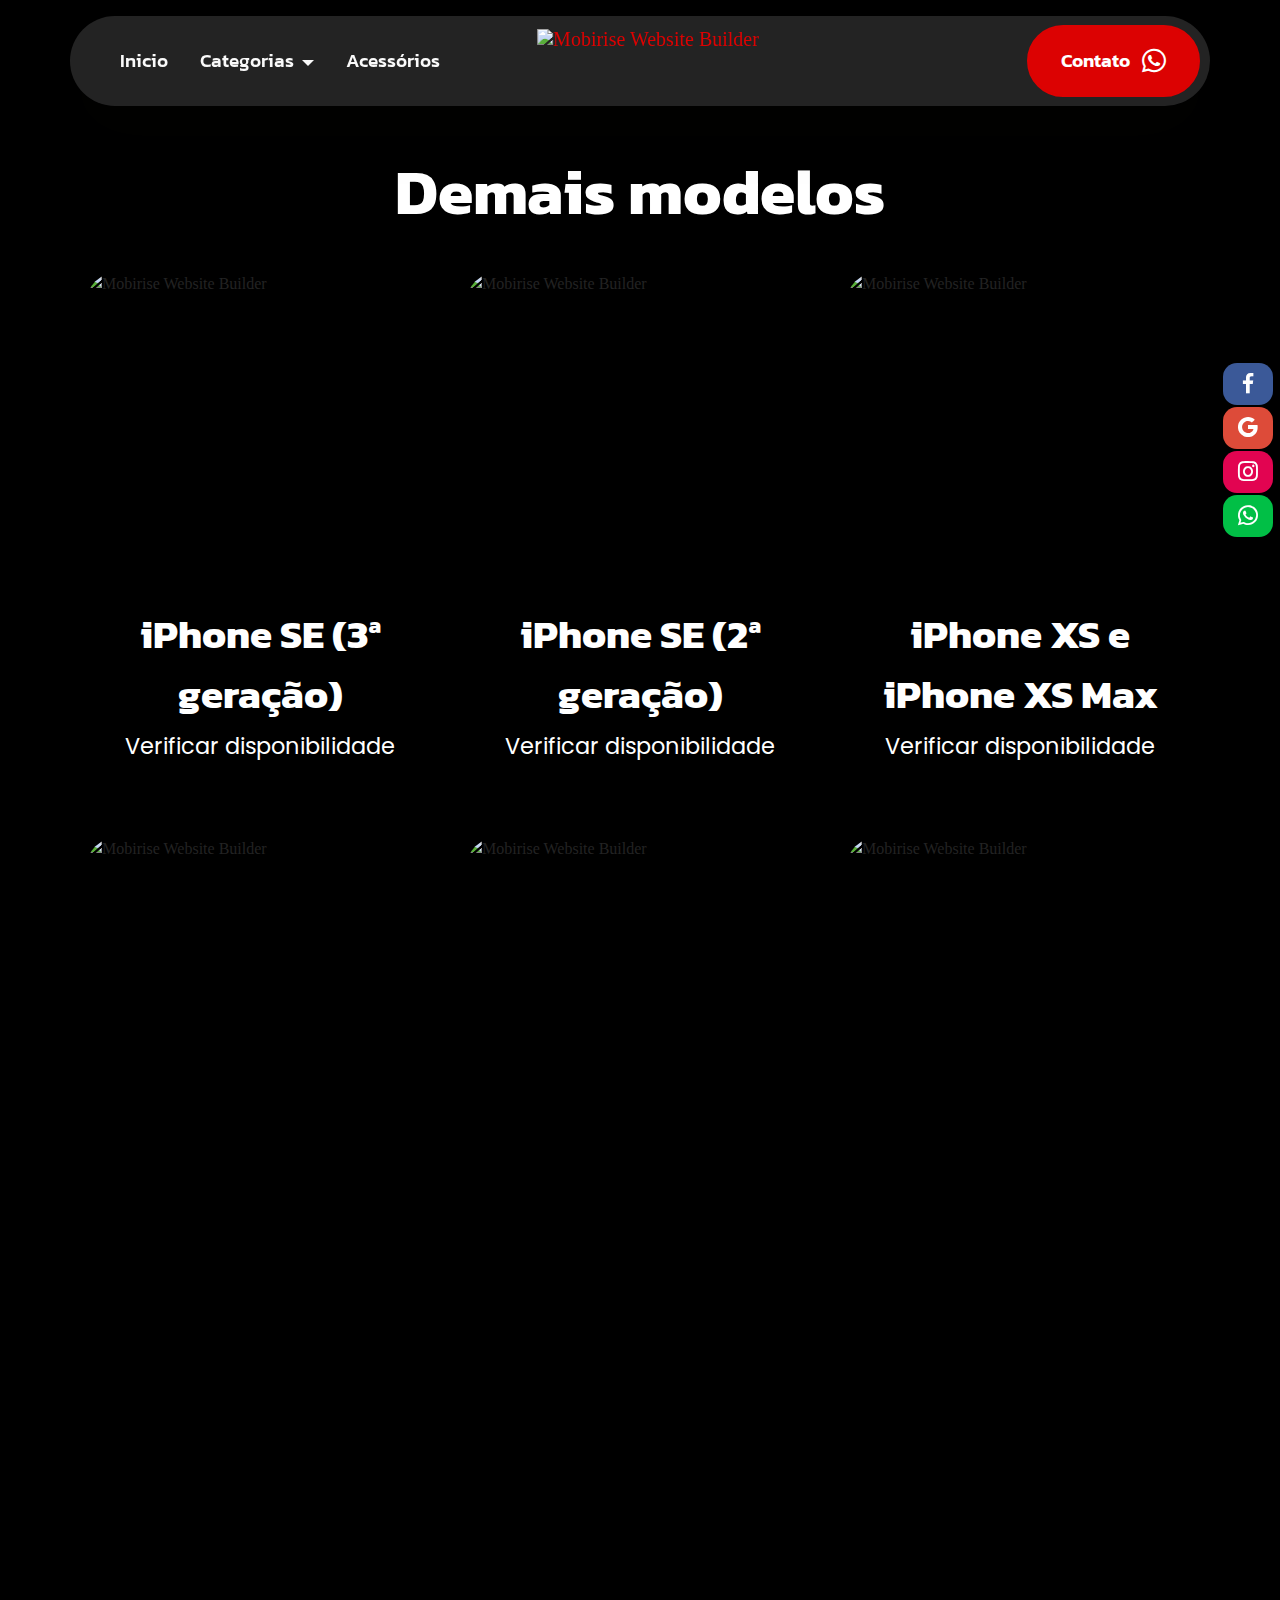
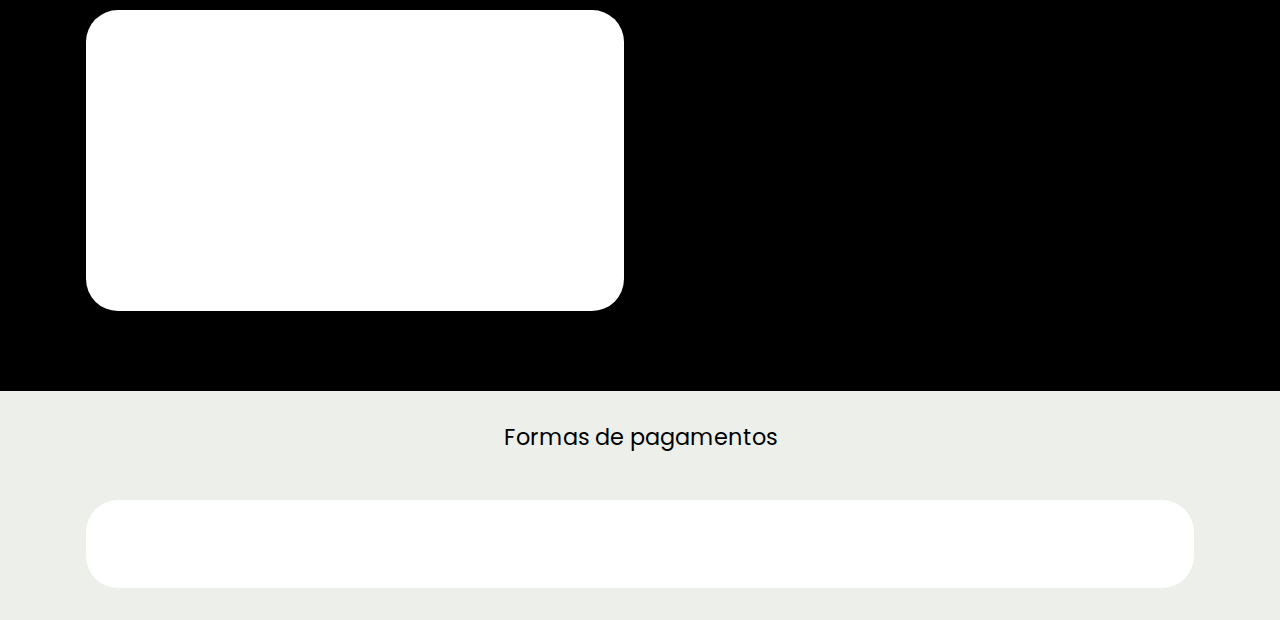
==== demaismodelos.html @ 9e2cee15 "Add files via upload" ====
<!DOCTYPE html>
<html  >
<head>
  
  <meta charset="UTF-8">
  <meta http-equiv="X-UA-Compatible" content="IE=edge">
  
  <meta name="viewport" content="width=device-width, initial-scale=1, minimum-scale=1">
  <link rel="shortcut icon" href="assets/images/logoredapple.pdf-2-128x128.png" type="image/x-icon">
  <meta name="description" content="">
  
  
  <title>Demais modelos</title>
  <link rel="stylesheet" href="assets/web/assets/mobirise-icons2/mobirise2.css">
  <link rel="stylesheet" href="assets/web/assets/mobirise-icons/mobirise-icons.css">
  <link rel="stylesheet" href="assets/bootstrap/css/bootstrap.min.css">
  <link rel="stylesheet" href="assets/bootstrap/css/bootstrap-grid.min.css">
  <link rel="stylesheet" href="assets/bootstrap/css/bootstrap-reboot.min.css">
  <link rel="stylesheet" href="assets/animatecss/animate.css">
  <link rel="stylesheet" href="assets/dropdown/css/style.css">
  <link rel="stylesheet" href="assets/socicon/css/styles.css">
  <link rel="stylesheet" href="assets/theme/css/style.css">
  <link rel="preload" href="https://fonts.googleapis.com/css?family=Kanit:100,100i,200,200i,300,300i,400,400i,500,500i,600,600i,700,700i,800,800i,900,900i&display=swap" as="style" onload="this.onload=null;this.rel='stylesheet'">
  <noscript><link rel="stylesheet" href="https://fonts.googleapis.com/css?family=Kanit:100,100i,200,200i,300,300i,400,400i,500,500i,600,600i,700,700i,800,800i,900,900i&display=swap"></noscript>
  <link rel="preload" href="https://fonts.googleapis.com/css?family=Poppins:100,100i,200,200i,300,300i,400,400i,500,500i,600,600i,700,700i,800,800i,900,900i&display=swap" as="style" onload="this.onload=null;this.rel='stylesheet'">
  <noscript><link rel="stylesheet" href="https://fonts.googleapis.com/css?family=Poppins:100,100i,200,200i,300,300i,400,400i,500,500i,600,600i,700,700i,800,800i,900,900i&display=swap"></noscript>
  <link rel="preload" as="style" href="assets/mobirise/css/mbr-additional.css"><link rel="stylesheet" href="assets/mobirise/css/mbr-additional.css" type="text/css">

  
  
  
</head>
<body>
  
  <section data-bs-version="5.1" class="menu menu4 cid-tSZJA40ygD" once="menu" id="menu04-31">
	

	<nav class="navbar navbar-dropdown navbar-fixed-top navbar-expand-lg">
		<div class="container">
			<div class="navbar-brand">
				<span class="navbar-logo">
					<a href="index.html">
						<img src="assets/images/logoredapple.pdf-2-128x128.png" alt="Mobirise Website Builder" style="height: 4rem;">
					</a>
				</span>
				
			</div>
			<button class="navbar-toggler" type="button" data-toggle="collapse" data-bs-toggle="collapse" data-target="#navbarSupportedContent" data-bs-target="#navbarSupportedContent" aria-controls="navbarNavAltMarkup" aria-expanded="false" aria-label="Toggle navigation">
				<div class="hamburger">
					<span></span>
					<span></span>
					<span></span>
					<span></span>
				</div>
			</button>
			<div class="collapse navbar-collapse" id="navbarSupportedContent">
				<ul class="navbar-nav nav-dropdown" data-app-modern-menu="true"><li class="nav-item">
						<a class="nav-link link text-white display-4" href="index.html">Inicio</a>
					</li>
					<li class="nav-item dropdown">
						<a class="nav-link link dropdown-toggle text-white display-4" href="https://mobiri.se" aria-expanded="false" data-toggle="dropdown-submenu" data-bs-toggle="dropdown" data-bs-auto-close="outside">Categorias</a><div class="dropdown-menu" aria-labelledby="dropdown-712"><a class="show dropdown-item text-white text-primary display-4" href="iPhone15Pro.html">iPhone 15 Pro<br></a><a class="dropdown-item text-white text-primary display-4" href="iPhone15.html">iPhone 15<br></a><a class="text-white dropdown-item text-primary display-4" href="iPhone14Pro.html">iPhone 14 Pro<br></a><a class="show dropdown-item text-white text-primary display-4" href="iPhone14.html">iPhone 14<br></a><a class="text-white show dropdown-item text-primary display-4" href="iPhone13Pro.html">iPhone 13 Pro</a><a class="text-white show dropdown-item text-primary display-4" href="iPhone13.html">iPhone 13&nbsp;</a><a class="text-white dropdown-item text-primary display-4" href="iPhone12Pro.html">iPhone 12 Pro</a><a class="text-white show dropdown-item text-primary display-4" href="iPhone12.html">iPhone 12</a><a class="text-white dropdown-item text-primary display-4" href="iPhone11Pro.html">iPhone 11 Pro</a><a class="text-white show dropdown-item text-primary display-4" href="iPhone11.html">iPhone 11</a><a class="text-white show dropdown-item text-primary display-4" href="demaismodelos.html">Demais modelos</a></div>
					</li>
					<li class="nav-item">
						<a class="nav-link link text-white text-primary display-4" href="index.html#features013-4x">Acessórios</a>
					</li></ul>
				
				<div class="navbar-buttons mbr-section-btn"><a class="btn btn-danger display-4" href="https://wa.me/5583987580473" target="_blank"><span class="socicon socicon-whatsapp mbr-iconfont mbr-iconfont-btn"></span>Contato&nbsp;</a></div>
			</div>
		</div>
	</nav>
</section>

<section data-bs-version="5.1" class="features4 cid-tTmLLl10kF" id="features04-34">
	
	
	<div class="container">
		<div class="row justify-content-center">
			<div class="col-12 content-head">
				<div class="mbr-section-head mb-5">
					<h4 class="mbr-section-title mbr-fonts-style align-center mb-0 display-2">
						<strong>Demais modelos</strong></h4>
					
					
				</div>
			</div>
		</div>
		<div class="row">
			<div class="item features-image col-12 col-md-6 col-lg-4 active">
				<div class="item-wrapper">
					<div class="item-img">
						<img src="assets/images/1-696x391.webp" alt="Mobirise Website Builder" data-slide-to="0" data-bs-slide-to="0">
					</div>
					<div class="item-content">
						<h5 class="item-title mbr-fonts-style display-5"><strong>iPhone SE (3ª geração)</strong></h5>
						<h6 class="item-subtitle mbr-fonts-style display-7">
							<a href="https://wa.me/5583987580473" class="text-success" target="_blank">Verificar disponibilidade</a></h6>
						
						
					</div>

				</div>
			</div><div class="item features-image col-12 col-md-6 col-lg-4">
				<div class="item-wrapper">
					<div class="item-img">
						<img src="assets/images/2-696x391.webp" alt="Mobirise Website Builder" data-slide-to="1" data-bs-slide-to="1">
					</div>
					<div class="item-content">
						<h5 class="item-title mbr-fonts-style display-5"><strong>iPhone SE (2ª geração)</strong></h5>
						<h6 class="item-subtitle mbr-fonts-style display-7"><a href="https://wa.me/5583987580473" class="text-success" target="_blank">Verificar disponibilidade</a></h6>
						
						
					</div>

				</div>
			</div><div class="item features-image col-12 col-md-6 col-lg-4">
				<div class="item-wrapper">
					<div class="item-img">
						<img src="assets/images/3-696x391.webp" alt="Mobirise Website Builder" data-slide-to="2" data-bs-slide-to="2">
					</div>
					<div class="item-content">
						<h5 class="item-title mbr-fonts-style display-5"><strong>iPhone XS e iPhone XS Max</strong></h5>
						<h6 class="item-subtitle mbr-fonts-style display-7"><a href="https://wa.me/5583987580473" class="text-success" target="_blank">Verificar disponibilidade</a></h6>
						
						
					</div>

				</div>
			</div><div class="item features-image col-12 col-md-6 col-lg-4">
				<div class="item-wrapper">
					<div class="item-img">
						<img src="assets/images/4-696x391.webp" alt="Mobirise Website Builder" data-slide-to="3" data-bs-slide-to="3">
					</div>
					<div class="item-content">
						<h5 class="item-title mbr-fonts-style display-5"><strong>iPhone XR</strong></h5>
						<h6 class="item-subtitle mbr-fonts-style display-7"><a href="https://wa.me/5583987580473" class="text-success" target="_blank">Verificar disponibilidade</a></h6>
						
						
					</div>

				</div>
			</div><div class="item features-image col-12 col-md-6 col-lg-4">
				<div class="item-wrapper">
					<div class="item-img">
						<img src="assets/images/5-696x391.webp" alt="Mobirise Website Builder" data-slide-to="4" data-bs-slide-to="4">
					</div>
					<div class="item-content">
						<h5 class="item-title mbr-fonts-style display-5"><strong>iPhone X</strong></h5>
						<h6 class="item-subtitle mbr-fonts-style display-7"><a href="https://wa.me/5583987580473" class="text-success" target="_blank">Verificar disponibilidade</a></h6>
						
						
					</div>

				</div>
			</div><div class="item features-image col-12 col-md-6 col-lg-4">
				<div class="item-wrapper">
					<div class="item-img">
						<img src="assets/images/6-696x391.webp" alt="Mobirise Website Builder" data-slide-to="5" data-bs-slide-to="5">
					</div>
					<div class="item-content">
						<h5 class="item-title mbr-fonts-style display-5"><strong>iPhone 8 e iPhone 8 Plus</strong></h5>
						<h6 class="item-subtitle mbr-fonts-style display-7"><a href="https://wa.me/5583987580473" class="text-success" target="_blank">Verificar disponibilidade</a></h6>
						
						
					</div>

				</div>
			</div>
			
			
		</div>
	</div>
</section>

<section data-bs-version="5.1" class="contacts2 map1 cid-tTtjf20SEj" id="contacts02-4b">

    

    
    <div class="container">
        <div class="row justify-content-center">
            <div class="col-12 content-head">
                
            </div>
        </div>
        <div class="row justify-content-center mt-4">
            <div class="card col-12 col-md-6">
                <div class="card-wrapper">
                    <div class="text-wrapper">
                        
                    <ul class="list mbr-fonts-style display-7">
                        <li class="mbr-text item-wrap">Telefone: +55 83 98758-0473
</li><li class="mbr-text item-wrap">Babilônia Center Shopping - R. Irineu Joffily, n° 183 - Centro
</li><li class="mbr-text item-wrap">Campina Grande - PB, 58400-270
</li><li class="mbr-text item-wrap">Seg a Sex: 9:00 - 18:00
</li><li class="mbr-text item-wrap">Sab: 09:00 a 14:00</li>
                    </ul>
                    </div>
                </div>
            </div>
            <div class="map-wrapper col-12 col-md-6">
                <div class="google-map"><iframe frameborder="0" style="border:0" src="https://www.google.com/maps/embed?pb=!1m18!1m12!1m3!1d3958.169980294806!2d-35.88691272500055!3d-7.221443792784467!2m3!1f0!2f0!3f0!3m2!1i1024!2i768!4f13.1!3m3!1m2!1s0x7ac1e4e4cbcbb31%3A0xd8b912ce734593ac!2sBabil%C3%B4nia%20Center%20Shopping!5e0!3m2!1spt-BR!2sbr!4v1697988739534!5m2!1spt-BR!2sbr" allowfullscreen=""></iframe></div>
            </div>
        </div>
    </div>
</section>

<section data-bs-version="5.1" class="_customHTML cid-tTqQ2IFhf1" id="design-block-3u">
 
  
     
  
  
              
      

<div class="icon-bar">
  <a class="facebook" href="https://www.facebook.com/profile.php?id=100078039738134"><z class="mbr-iconfont socicon-facebook socicon"></z></a> 
   
  <a class="google" href="https://maps.app.goo.gl/2uqTRjvAGmwXmeL28"><z class="mbr-iconfont socicon-google socicon"></z></a> 
  
   
  <a class="instagram" href="https://www.instagram.com/redapple_cg/"><z class="mbr-iconfont socicon-instagram socicon"></z></a> 
  
  <a href="https://wa.me/5583987580473" class="custom2"><z><span class="mbr-iconfont socicon-whatsapp socicon" style="font-size: 20px;"></span></z></a>
 </div>  

  <div style="padding:1rem; background: linear-gradient( #807e7f, #f1f1f1, #807e7f);" class="hidden">
   <div class="align-center">
              <h10> <br><br><br><br><br><br>Floating Social Menu and Ribbons<br>
<br>Version 0.2.3<br>
        Click the "gear" icon to change the layout of the flags bar. This text/logo will be removed on preview/publish.<br><br><br><div class="imgtest"></div><br><br></h10>
    </div></div>
</section>

<section data-bs-version="5.1" class="clients3 cid-tTx8a5m0cH" id="clients03-4v">
  

  
  
  <div class="container">
    <div class="row justify-content-center">
      <div class="col-12 content-head">
        <div class="mb-5">
          
          <div class="col-12">
            <h6 class="mbr-section-subtitle mbr-fonts-style mb-0 mt-4 display-7">Formas de pagamentos</h6>
          </div>
        </div>
      </div>
    </div>
    <div class="row">
      <div class="item features-without-image col-12 col-lg-12">
        <div class="item-wrapper">
          <div class="img-wrapper">
            <img src="assets/images/design-sem-nome-400x57.webp" alt="Mobirise Website Builder">
          </div>
          <div class="card-box align-center">
            
            
            
            
          </div>
        </div>
      </div>
      
      
    </div>
  </div>
</section><section><a href="https://mobiri.se"></a><a href="https://mobiri.se"></a></section><script src="assets/bootstrap/js/bootstrap.bundle.min.js"></script>  <script src="assets/smoothscroll/smooth-scroll.js"></script>  <script src="assets/ytplayer/index.js"></script>  <script src="assets/dropdown/js/navbar-dropdown.js"></script>  <script src="assets/theme/js/script.js"></script>  
  
  
  <input name="animation" type="hidden">
  </body>
</html>
---- assets/web/assets/mobirise-icons2/mobirise2.css ----
@font-face {
  font-family: 'Moririse2';
  font-display: swap;
  src:  url('mobirise2.eot?f2bix4');
  src:  url('mobirise2.eot?f2bix4#iefix') format('embedded-opentype'),
    url('mobirise2.ttf?f2bix4') format('truetype'),
    url('mobirise2.woff?f2bix4') format('woff'),
    url('mobirise2.svg?f2bix4#mobirise2') format('svg');
  font-weight: normal;
  font-style: normal;
}

[class^="mobi-"], [class*=" mobi-"] {
  /* use !important to prevent issues with browser extensions that change fonts */
  font-family: 'Moririse2' !important;
  speak: none;
  font-style: normal;
  font-weight: normal;
  font-variant: normal;
  text-transform: none;
  line-height: 1;

  /* Better Font Rendering =========== */
  -webkit-font-smoothing: antialiased;
  -moz-osx-font-smoothing: grayscale;
}

.mobi-mbri-add-submenu:before {
  content: "\e900";
}
.mobi-mbri-alert:before {
  content: "\e901";
}
.mobi-mbri-align-center:before {
  content: "\e902";
}
.mobi-mbri-align-justify:before {
  content: "\e903";
}
.mobi-mbri-align-left:before {
  content: "\e904";
}
.mobi-mbri-align-right:before {
  content: "\e905";
}
.mobi-mbri-android:before {
  content: "\e906";
}
.mobi-mbri-apple:before {
  content: "\e907";
}
.mobi-mbri-arrow-down:before {
  content: "\e908";
}
.mobi-mbri-arrow-next:before {
  content: "\e909";
}
.mobi-mbri-arrow-prev:before {
  content: "\e90a";
}
.mobi-mbri-arrow-up:before {
  content: "\e90b";
}
.mobi-mbri-bold:before {
  content: "\e90c";
}
.mobi-mbri-bookmark:before {
  content: "\e90d";
}
.mobi-mbri-bootstrap:before {
  content: "\e90e";
}
.mobi-mbri-briefcase:before {
  content: "\e90f";
}
.mobi-mbri-browse:before {
  content: "\e910";
}
.mobi-mbri-bulleted-list:before {
  content: "\e911";
}
.mobi-mbri-calendar:before {
  content: "\e912";
}
.mobi-mbri-camera:before {
  content: "\e913";
}
.mobi-mbri-cart-add:before {
  content: "\e914";
}
.mobi-mbri-cart-full:before {
  content: "\e915";
}
.mobi-mbri-cash:before {
  content: "\e916";
}
.mobi-mbri-change-style:before {
  content: "\e917";
}
.mobi-mbri-chat:before {
  content: "\e918";
}
.mobi-mbri-clock:before {
  content: "\e919";
}
.mobi-mbri-close:before {
  content: "\e91a";
}
.mobi-mbri-cloud:before {
  content: "\e91b";
}
.mobi-mbri-code:before {
  content: "\e91c";
}
.mobi-mbri-contact-form:before {
  content: "\e91d";
}
.mobi-mbri-credit-card:before {
  content: "\e91e";
}
.mobi-mbri-cursor-click:before {
  content: "\e91f";
}
.mobi-mbri-cust-feedback:before {
  content: "\e920";
}
.mobi-mbri-database:before {
  content: "\e921";
}
.mobi-mbri-delivery:before {
  content: "\e922";
}
.mobi-mbri-desktop:before {
  content: "\e923";
}
.mobi-mbri-devices:before {
  content: "\e924";
}
.mobi-mbri-down:before {
  content: "\e925";
}
.mobi-mbri-download-2:before {
  content: "\e926";
}
.mobi-mbri-download:before {
  content: "\e927";
}
.mobi-mbri-drag-n-drop-2:before {
  content: "\e928";
}
.mobi-mbri-drag-n-drop:before {
  content: "\e929";
}
.mobi-mbri-edit-2:before {
  content: "\e92a";
}
.mobi-mbri-edit:before {
  content: "\e92b";
}
.mobi-mbri-error:before {
  content: "\e92c";
}
.mobi-mbri-extension:before {
  content: "\e92d";
}
.mobi-mbri-features:before {
  content: "\e92e";
}
.mobi-mbri-file:before {
  content: "\e92f";
}
.mobi-mbri-flag:before {
  content: "\e930";
}
.mobi-mbri-folder:before {
  content: "\e931";
}
.mobi-mbri-gift:before {
  content: "\e932";
}
.mobi-mbri-github:before {
  content: "\e933";
}
.mobi-mbri-globe-2:before {
  content: "\e934";
}
.mobi-mbri-globe:before {
  content: "\e935";
}
.mobi-mbri-growing-chart:before {
  content: "\e936";
}
.mobi-mbri-hearth:before {
  content: "\e937";
}
.mobi-mbri-help:before {
  content: "\e938";
}
.mobi-mbri-home:before {
  content: "\e939";
}
.mobi-mbri-hot-cup:before {
  content: "\e93a";
}
.mobi-mbri-idea:before {
  content: "\e93b";
}
.mobi-mbri-image-gallery:before {
  content: "\e93c";
}
.mobi-mbri-image-slider:before {
  content: "\e93d";
}
.mobi-mbri-info:before {
  content: "\e93e";
}
.mobi-mbri-italic:before {
  content: "\e93f";
}
.mobi-mbri-key:before {
  content: "\e940";
}
.mobi-mbri-laptop:before {
  content: "\e941";
}
.mobi-mbri-layers:before {
  content: "\e942";
}
.mobi-mbri-left-right:before {
  content: "\e943";
}
.mobi-mbri-left:before {
  content: "\e944";
}
.mobi-mbri-letter:before {
  content: "\e945";
}
.mobi-mbri-like:before {
  content: "\e946";
}
.mobi-mbri-link:before {
  content: "\e947";
}
.mobi-mbri-lock:before {
  content: "\e948";
}
.mobi-mbri-login:before {
  content: "\e949";
}
.mobi-mbri-logout:before {
  content: "\e94a";
}
.mobi-mbri-magic-stick:before {
  content: "\e94b";
}
.mobi-mbri-map-pin:before {
  content: "\e94c";
}
.mobi-mbri-menu:before {
  content: "\e94d";
}
.mobi-mbri-mobile-2:before {
  content: "\e94e";
}
.mobi-mbri-mobile-horizontal:before {
  content: "\e94f";
}
.mobi-mbri-mobile:before {
  content: "\e950";
}
.mobi-mbri-mobirise:before {
  content: "\e951";
}
.mobi-mbri-more-horizontal:before {
  content: "\e952";
}
.mobi-mbri-more-vertical:before {
  content: "\e953";
}
.mobi-mbri-music:before {
  content: "\e954";
}
.mobi-mbri-new-file:before {
  content: "\e955";
}
.mobi-mbri-numbered-list:before {
  content: "\e956";
}
.mobi-mbri-opened-folder:before {
  content: "\e957";
}
.mobi-mbri-pages:before {
  content: "\e958";
}
.mobi-mbri-paper-plane:before {
  content: "\e959";
}
.mobi-mbri-paperclip:before {
  content: "\e95a";
}
.mobi-mbri-phone:before {
  content: "\e95b";
}
.mobi-mbri-photo:before {
  content: "\e95c";
}
.mobi-mbri-photos:before {
  content: "\e95d";
}
.mobi-mbri-pin:before {
  content: "\e95e";
}
.mobi-mbri-play:before {
  content: "\e95f";
}
.mobi-mbri-plus:before {
  content: "\e960";
}
.mobi-mbri-preview:before {
  content: "\e961";
}
.mobi-mbri-print:before {
  content: "\e962";
}
.mobi-mbri-protect:before {
  content: "\e963";
}
.mobi-mbri-question:before {
  content: "\e964";
}
.mobi-mbri-quote-left:before {
  content: "\e965";
}
.mobi-mbri-quote-right:before {
  content: "\e966";
}
.mobi-mbri-redo:before {
  content: "\e967";
}
.mobi-mbri-refresh:before {
  content: "\e968";
}
.mobi-mbri-responsive-2:before {
  content: "\e969";
}
.mobi-mbri-responsive:before {
  content: "\e96a";
}
.mobi-mbri-right:before {
  content: "\e96b";
}
.mobi-mbri-rocket:before {
  content: "\e96c";
}
.mobi-mbri-sad-face:before {
  content: "\e96d";
}
.mobi-mbri-sale:before {
  content: "\e96e";
}
.mobi-mbri-save:before {
  content: "\e96f";
}
.mobi-mbri-search:before {
  content: "\e970";
}
.mobi-mbri-setting-2:before {
  content: "\e971";
}
.mobi-mbri-setting-3:before {
  content: "\e972";
}
.mobi-mbri-setting:before {
  content: "\e973";
}
.mobi-mbri-share:before {
  content: "\e974";
}
.mobi-mbri-shopping-bag:before {
  content: "\e975";
}
.mobi-mbri-shopping-basket:before {
  content: "\e976";
}
.mobi-mbri-shopping-cart:before {
  content: "\e977";
}
.mobi-mbri-sites:before {
  content: "\e978";
}
.mobi-mbri-smile-face:before {
  content: "\e979";
}
.mobi-mbri-speed:before {
  content: "\e97a";
}
.mobi-mbri-star:before {
  content: "\e97b";
}
.mobi-mbri-success:before {
  content: "\e97c";
}
.mobi-mbri-sun:before {
  content: "\e97d";
}
.mobi-mbri-sun2:before {
  content: "\e97e";
}
.mobi-mbri-tablet-vertical:before {
  content: "\e97f";
}
.mobi-mbri-tablet:before {
  content: "\e980";
}
.mobi-mbri-target:before {
  content: "\e981";
}
.mobi-mbri-timer:before {
  content: "\e982";
}
.mobi-mbri-to-ftp:before {
  content: "\e983";
}
.mobi-mbri-to-local-drive:before {
  content: "\e984";
}
.mobi-mbri-touch-swipe:before {
  content: "\e985";
}
.mobi-mbri-touch:before {
  content: "\e986";
}
.mobi-mbri-trash:before {
  content: "\e987";
}
.mobi-mbri-underline:before {
  content: "\e988";
}
.mobi-mbri-undo:before {
  content: "\e989";
}
.mobi-mbri-unlink:before {
  content: "\e98a";
}
.mobi-mbri-unlock:before {
  content: "\e98b";
}
.mobi-mbri-up-down:before {
  content: "\e98c";
}
.mobi-mbri-up:before {
  content: "\e98d";
}
.mobi-mbri-update:before {
  content: "\e98e";
}
.mobi-mbri-upload-2:before {
  content: "\e98f";
}
.mobi-mbri-upload:before {
  content: "\e990";
}
.mobi-mbri-user-2:before {
  content: "\e991";
}
.mobi-mbri-user:before {
  content: "\e992";
}
.mobi-mbri-users:before {
  content: "\e993";
}
.mobi-mbri-video-play:before {
  content: "\e994";
}
.mobi-mbri-video:before {
  content: "\e995";
}
.mobi-mbri-watch:before {
  content: "\e996";
}
.mobi-mbri-website-theme-2:before {
  content: "\e997";
}
.mobi-mbri-website-theme:before {
  content: "\e998";
}
.mobi-mbri-wifi:before {
  content: "\e999";
}
.mobi-mbri-windows:before {
  content: "\e99a";
}
.mobi-mbri-zoom-in:before {
  content: "\e99b";
}
.mobi-mbri-zoom-out:before {
  content: "\e99c";
}
---- assets/web/assets/mobirise-icons/mobirise-icons.css ----
@font-face {
  font-family: 'MobiriseIcons';
  src:  url('mobirise-icons.eot?spat4u');
  src:  url('mobirise-icons.eot?spat4u#iefix') format('embedded-opentype'),
    url('mobirise-icons.ttf?spat4u') format('truetype'),
    url('mobirise-icons.woff?spat4u') format('woff'),
    url('mobirise-icons.svg?spat4u#MobiriseIcons') format('svg');
  font-weight: normal;
  font-style: normal;
  font-display: swap;
}

[class^="mbri-"], [class*=" mbri-"] {
  /* use !important to prevent issues with browser extensions that change fonts */
  font-family: MobiriseIcons !important;
  speak: none;
  font-style: normal;
  font-weight: normal;
  font-variant: normal;
  text-transform: none;
  line-height: 1;

  /* Better Font Rendering =========== */
  -webkit-font-smoothing: antialiased;
  -moz-osx-font-smoothing: grayscale;
}

.mbri-add-submenu:before {
  content: "\e900";
}
.mbri-alert:before {
  content: "\e901";
}
.mbri-align-center:before {
  content: "\e902";
}
.mbri-align-justify:before {
  content: "\e903";
}
.mbri-align-left:before {
  content: "\e904";
}
.mbri-align-right:before {
  content: "\e905";
}
.mbri-android:before {
  content: "\e906";
}
.mbri-apple:before {
  content: "\e907";
}
.mbri-arrow-down:before {
  content: "\e908";
}
.mbri-arrow-next:before {
  content: "\e909";
}
.mbri-arrow-prev:before {
  content: "\e90a";
}
.mbri-arrow-up:before {
  content: "\e90b";
}
.mbri-bold:before {
  content: "\e90c";
}
.mbri-bookmark:before {
  content: "\e90d";
}
.mbri-bootstrap:before {
  content: "\e90e";
}
.mbri-briefcase:before {
  content: "\e90f";
}
.mbri-browse:before {
  content: "\e910";
}
.mbri-bulleted-list:before {
  content: "\e911";
}
.mbri-calendar:before {
  content: "\e912";
}
.mbri-camera:before {
  content: "\e913";
}
.mbri-cart-add:before {
  content: "\e914";
}
.mbri-cart-full:before {
  content: "\e915";
}
.mbri-cash:before {
  content: "\e916";
}
.mbri-change-style:before {
  content: "\e917";
}
.mbri-chat:before {
  content: "\e918";
}
.mbri-clock:before {
  content: "\e919";
}
.mbri-close:before {
  content: "\e91a";
}
.mbri-cloud:before {
  content: "\e91b";
}
.mbri-code:before {
  content: "\e91c";
}
.mbri-contact-form:before {
  content: "\e91d";
}
.mbri-credit-card:before {
  content: "\e91e";
}
.mbri-cursor-click:before {
  content: "\e91f";
}
.mbri-cust-feedback:before {
  content: "\e920";
}
.mbri-database:before {
  content: "\e921";
}
.mbri-delivery:before {
  content: "\e922";
}
.mbri-desktop:before {
  content: "\e923";
}
.mbri-devices:before {
  content: "\e924";
}
.mbri-down:before {
  content: "\e925";
}
.mbri-download:before {
  content: "\e989";
}
.mbri-drag-n-drop:before {
  content: "\e927";
}
.mbri-drag-n-drop2:before {
  content: "\e928";
}
.mbri-edit:before {
  content: "\e929";
}
.mbri-edit2:before {
  content: "\e92a";
}
.mbri-error:before {
  content: "\e92b";
}
.mbri-extension:before {
  content: "\e92c";
}
.mbri-features:before {
  content: "\e92d";
}
.mbri-file:before {
  content: "\e92e";
}
.mbri-flag:before {
  content: "\e92f";
}
.mbri-folder:before {
  content: "\e930";
}
.mbri-gift:before {
  content: "\e931";
}
.mbri-github:before {
  content: "\e932";
}
.mbri-globe:before {
  content: "\e933";
}
.mbri-globe-2:before {
  content: "\e934";
}
.mbri-growing-chart:before {
  content: "\e935";
}
.mbri-hearth:before {
  content: "\e936";
}
.mbri-help:before {
  content: "\e937";
}
.mbri-home:before {
  content: "\e938";
}
.mbri-hot-cup:before {
  content: "\e939";
}
.mbri-idea:before {
  content: "\e93a";
}
.mbri-image-gallery:before {
  content: "\e93b";
}
.mbri-image-slider:before {
  content: "\e93c";
}
.mbri-info:before {
  content: "\e93d";
}
.mbri-italic:before {
  content: "\e93e";
}
.mbri-key:before {
  content: "\e93f";
}
.mbri-laptop:before {
  content: "\e940";
}
.mbri-layers:before {
  content: "\e941";
}
.mbri-left-right:before {
  content: "\e942";
}
.mbri-left:before {
  content: "\e943";
}
.mbri-letter:before {
  content: "\e944";
}
.mbri-like:before {
  content: "\e945";
}
.mbri-link:before {
  content: "\e946";
}
.mbri-lock:before {
  content: "\e947";
}
.mbri-login:before {
  content: "\e948";
}
.mbri-logout:before {
  content: "\e949";
}
.mbri-magic-stick:before {
  content: "\e94a";
}
.mbri-map-pin:before {
  content: "\e94b";
}
.mbri-menu:before {
  content: "\e94c";
}
.mbri-mobile:before {
  content: "\e94d";
}
.mbri-mobile2:before {
  content: "\e94e";
}
.mbri-mobirise:before {
  content: "\e94f";
}
.mbri-more-horizontal:before {
  content: "\e950";
}
.mbri-more-vertical:before {
  content: "\e951";
}
.mbri-music:before {
  content: "\e952";
}
.mbri-new-file:before {
  content: "\e953";
}
.mbri-numbered-list:before {
  content: "\e954";
}
.mbri-opened-folder:before {
  content: "\e955";
}
.mbri-pages:before {
  content: "\e956";
}
.mbri-paper-plane:before {
  content: "\e957";
}
.mbri-paperclip:before {
  content: "\e958";
}
.mbri-photo:before {
  content: "\e959";
}
.mbri-photos:before {
  content: "\e95a";
}
.mbri-pin:before {
  content: "\e95b";
}
.mbri-play:before {
  content: "\e95c";
}
.mbri-plus:before {
  content: "\e95d";
}
.mbri-preview:before {
  content: "\e95e";
}
.mbri-print:before {
  content: "\e95f";
}
.mbri-protect:before {
  content: "\e960";
}
.mbri-question:before {
  content: "\e961";
}
.mbri-quote-left:before {
  content: "\e962";
}
.mbri-quote-right:before {
  content: "\e963";
}
.mbri-refresh:before {
  content: "\e964";
}
.mbri-responsive:before {
  content: "\e965";
}
.mbri-right:before {
  content: "\e966";
}
.mbri-rocket:before {
  content: "\e967";
}
.mbri-sad-face:before {
  content: "\e968";
}
.mbri-sale:before {
  content: "\e969";
}
.mbri-save:before {
  content: "\e96a";
}
.mbri-search:before {
  content: "\e96b";
}
.mbri-setting:before {
  content: "\e96c";
}
.mbri-setting2:before {
  content: "\e96d";
}
.mbri-setting3:before {
  content: "\e96e";
}
.mbri-share:before {
  content: "\e96f";
}
.mbri-shopping-bag:before {
  content: "\e970";
}
.mbri-shopping-basket:before {
  content: "\e971";
}
.mbri-shopping-cart:before {
  content: "\e972";
}
.mbri-sites:before {
  content: "\e973";
}
.mbri-smile-face:before {
  content: "\e974";
}
.mbri-speed:before {
  content: "\e975";
}
.mbri-star:before {
  content: "\e976";
}
.mbri-success:before {
  content: "\e977";
}
.mbri-sun:before {
  content: "\e978";
}
.mbri-sun2:before {
  content: "\e979";
}
.mbri-tablet:before {
  content: "\e97a";
}
.mbri-tablet-vertical:before {
  content: "\e97b";
}
.mbri-target:before {
  content: "\e97c";
}
.mbri-timer:before {
  content: "\e97d";
}
.mbri-to-ftp:before {
  content: "\e97e";
}
.mbri-to-local-drive:before {
  content: "\e97f";
}
.mbri-touch-swipe:before {
  content: "\e980";
}
.mbri-touch:before {
  content: "\e981";
}
.mbri-trash:before {
  content: "\e982";
}
.mbri-underline:before {
  content: "\e983";
}
.mbri-unlink:before {
  content: "\e984";
}
.mbri-unlock:before {
  content: "\e985";
}
.mbri-up-down:before {
  content: "\e986";
}
.mbri-up:before {
  content: "\e987";
}
.mbri-update:before {
  content: "\e988";
}
.mbri-upload:before {
 content: "\e926"; 
}
.mbri-user:before {
  content: "\e98a";
}
.mbri-user2:before {
  content: "\e98b";
}
.mbri-users:before {
  content: "\e98c";
}
.mbri-video:before {
  content: "\e98d";
}
.mbri-video-play:before {
  content: "\e98e";
}
.mbri-watch:before {
  content: "\e98f";
}
.mbri-website-theme:before {
  content: "\e990";
}
.mbri-wifi:before {
  content: "\e991";
}
.mbri-windows:before {
  content: "\e992";
}
.mbri-zoom-out:before {
  content: "\e993";
}
.mbri-redo:before {
  content: "\e994";
}
.mbri-undo:before {
  content: "\e995";
}
---- assets/dropdown/css/style.css ----
.navbar-dropdown {
  left: 0;
  padding: 0;
  position: absolute;
  right: 0;
  top: 0;
  transition: all 0.45s ease;
  z-index: 1030;
  background: #282828; }
  .navbar-dropdown .navbar-logo {
    margin-right: 0.8rem;
    transition: margin 0.3s ease-in-out;
    vertical-align: middle; }
    .navbar-dropdown .navbar-logo img {
      height: 3.125rem;
      transition: all 0.3s ease-in-out; }
    .navbar-dropdown .navbar-logo.mbr-iconfont {
      font-size: 3.125rem;
      line-height: 3.125rem; }
  .navbar-dropdown .navbar-caption {
    font-weight: 700;
    white-space: normal;
    vertical-align: -4px;
    line-height: 3.125rem !important; }
    .navbar-dropdown .navbar-caption, .navbar-dropdown .navbar-caption:hover {
      color: inherit;
      text-decoration: none; }
  .navbar-dropdown .mbr-iconfont + .navbar-caption {
    vertical-align: -1px; }
  .navbar-dropdown.navbar-fixed-top {
    position: fixed; }
  .navbar-dropdown .navbar-brand span {
    vertical-align: -4px; }
  .navbar-dropdown.bg-color.transparent {
    background: none; }
  .navbar-dropdown.navbar-short .navbar-brand {
    padding: 0.625rem 0; }
    .navbar-dropdown.navbar-short .navbar-brand span {
      vertical-align: -1px; }
  .navbar-dropdown.navbar-short .navbar-caption {
    line-height: 2.375rem !important;
    vertical-align: -2px; }
  .navbar-dropdown.navbar-short .navbar-logo {
    margin-right: 0.5rem; }
    .navbar-dropdown.navbar-short .navbar-logo img {
      height: 2.375rem; }
    .navbar-dropdown.navbar-short .navbar-logo.mbr-iconfont {
      font-size: 2.375rem;
      line-height: 2.375rem; }
  .navbar-dropdown.navbar-short .mbr-table-cell {
    height: 3.625rem; }
  .navbar-dropdown .navbar-close {
    left: 0.6875rem;
    position: fixed;
    top: 0.75rem;
    z-index: 1000; }
  .navbar-dropdown .hamburger-icon {
    content: "";
    display: inline-block;
    vertical-align: middle;
    width: 16px;
    -webkit-box-shadow: 0 -6px 0 1px #282828,0 0 0 1px #282828,0 6px 0 1px #282828;
    -moz-box-shadow: 0 -6px 0 1px #282828,0 0 0 1px #282828,0 6px 0 1px #282828;
    box-shadow: 0 -6px 0 1px #282828,0 0 0 1px #282828,0 6px 0 1px #282828; }

.dropdown-menu .dropdown-toggle[data-toggle="dropdown-submenu"]::after {
  border-bottom: 0.35em solid transparent;
  border-left: 0.35em solid;
  border-right: 0;
  border-top: 0.35em solid transparent;
  margin-left: 0.3rem; }

.dropdown-menu .dropdown-item:focus {
  outline: 0; }

.nav-dropdown {
  font-size: 0.75rem;
  font-weight: 500;
  height: auto !important; }
  .nav-dropdown .nav-btn {
    padding-left: 1rem; }
  .nav-dropdown .link {
    margin: .667em 1.667em;
    font-weight: 500;
    padding: 0;
    transition: color .2s ease-in-out; }
    .nav-dropdown .link.dropdown-toggle {
      margin-right: 2.583em; }
      .nav-dropdown .link.dropdown-toggle::after {
        margin-left: .25rem;
        border-top: 0.35em solid;
        border-right: 0.35em solid transparent;
        border-left: 0.35em solid transparent;
        border-bottom: 0; }
      .nav-dropdown .link.dropdown-toggle[aria-expanded="true"] {
        margin: 0;
        padding: 0.667em 3.263em  0.667em 1.667em; }
  .nav-dropdown .link::after,
  .nav-dropdown .dropdown-item::after {
    color: inherit; }
  .nav-dropdown .btn {
    font-size: 0.75rem;
    font-weight: 700;
    letter-spacing: 0;
    margin-bottom: 0;
    padding-left: 1.25rem;
    padding-right: 1.25rem; }
  .nav-dropdown .dropdown-menu {
    border-radius: 0;
    border: 0;
    left: 0;
    margin: 0;
    padding-bottom: 1.25rem;
    padding-top: 1.25rem;
    position: relative; }
  .nav-dropdown .dropdown-submenu {
    margin-left: 0.125rem;
    top: 0; }
  .nav-dropdown .dropdown-item {
    font-weight: 500;
    line-height: 2;
    padding: 0.3846em 4.615em 0.3846em 1.5385em;
    position: relative;
    transition: color .2s ease-in-out, background-color .2s ease-in-out; }
    .nav-dropdown .dropdown-item::after {
      margin-top: -0.3077em;
      position: absolute;
      right: 1.1538em;
      top: 50%; }
    .nav-dropdown .dropdown-item:focus, .nav-dropdown .dropdown-item:hover {
      background: none; }

@media (max-width: 767px) {
  .nav-dropdown.navbar-toggleable-sm {
    bottom: 0;
    display: none;
    left: 0;
    overflow-x: hidden;
    position: fixed;
    top: 0;
    transform: translateX(-100%);
    -ms-transform: translateX(-100%);
    -webkit-transform: translateX(-100%);
    width: 18.75rem;
    z-index: 999; } }
.nav-dropdown.navbar-toggleable-xl {
  bottom: 0;
  display: none;
  left: 0;
  overflow-x: hidden;
  position: fixed;
  top: 0;
  transform: translateX(-100%);
  -ms-transform: translateX(-100%);
  -webkit-transform: translateX(-100%);
  width: 18.75rem;
  z-index: 999; }

.nav-dropdown-sm {
  display: block !important;
  overflow-x: hidden;
  overflow: auto;
  padding-top: 3.875rem; }
  .nav-dropdown-sm::after {
    content: "";
    display: block;
    height: 3rem;
    width: 100%; }
  .nav-dropdown-sm.collapse.in ~ .navbar-close {
    display: block !important; }
  .nav-dropdown-sm.collapsing, .nav-dropdown-sm.collapse.in {
    transform: translateX(0);
    -ms-transform: translateX(0);
    -webkit-transform: translateX(0);
    transition: all 0.25s ease-out;
    -webkit-transition: all 0.25s ease-out;
    background: #282828; }
  .nav-dropdown-sm.collapsing[aria-expanded="false"] {
    transform: translateX(-100%);
    -ms-transform: translateX(-100%);
    -webkit-transform: translateX(-100%); }
  .nav-dropdown-sm .nav-item {
    display: block;
    margin-left: 0 !important;
    padding-left: 0; }
  .nav-dropdown-sm .link,
  .nav-dropdown-sm .dropdown-item {
    border-top: 1px dotted rgba(255, 255, 255, 0.1);
    font-size: 0.8125rem;
    line-height: 1.6;
    margin: 0 !important;
    padding: 0.875rem 2.4rem 0.875rem 1.5625rem !important;
    position: relative;
    white-space: normal; }
    .nav-dropdown-sm .link:focus, .nav-dropdown-sm .link:hover,
    .nav-dropdown-sm .dropdown-item:focus,
    .nav-dropdown-sm .dropdown-item:hover {
      background: rgba(0, 0, 0, 0.2) !important;
      color: #c0a375; }
  .nav-dropdown-sm .nav-btn {
    position: relative;
    padding: 1.5625rem 1.5625rem 0 1.5625rem; }
    .nav-dropdown-sm .nav-btn::before {
      border-top: 1px dotted rgba(255, 255, 255, 0.1);
      content: "";
      left: 0;
      position: absolute;
      top: 0;
      width: 100%; }
    .nav-dropdown-sm .nav-btn + .nav-btn {
      padding-top: 0.625rem; }
      .nav-dropdown-sm .nav-btn + .nav-btn::before {
        display: none; }
  .nav-dropdown-sm .btn {
    padding: 0.625rem 0; }
  .nav-dropdown-sm .dropdown-toggle[data-toggle="dropdown-submenu"]::after {
    margin-left: .25rem;
    border-top: 0.35em solid;
    border-right: 0.35em solid transparent;
    border-left: 0.35em solid transparent;
    border-bottom: 0; }
  .nav-dropdown-sm .dropdown-toggle[data-toggle="dropdown-submenu"][aria-expanded="true"]::after {
    border-top: 0;
    border-right: 0.35em solid transparent;
    border-left: 0.35em solid transparent;
    border-bottom: 0.35em solid; }
  .nav-dropdown-sm .dropdown-menu {
    margin: 0;
    padding: 0;
    position: relative;
    top: 0;
    left: 0;
    width: 100%;
    border: 0;
    float: none;
    border-radius: 0;
    background: none; }
  .nav-dropdown-sm .dropdown-submenu {
    left: 100%;
    margin-left: 0.125rem;
    margin-top: -1.25rem;
    top: 0; }

.navbar-toggleable-sm .nav-dropdown .dropdown-menu {
  position: absolute; }

.navbar-toggleable-sm .nav-dropdown .dropdown-submenu {
  left: 100%;
  margin-left: 0.125rem;
  margin-top: -1.25rem;
  top: 0; }

.navbar-toggleable-sm.opened .nav-dropdown .dropdown-menu {
  position: relative; }

.navbar-toggleable-sm.opened .nav-dropdown .dropdown-submenu {
  left: 0;
  margin-left: 00rem;
  margin-top: 0rem;
  top: 0; }

.is-builder .nav-dropdown.collapsing {
  transition: none !important; }
---- assets/socicon/css/styles.css ----
@charset "UTF-8";

@font-face {
  font-family: 'Socicon';
  src:  url('../fonts/socicon.eot');
  src:  url('../fonts/socicon.eot?#iefix') format('embedded-opentype'),
    url('../fonts/socicon.woff2') format('woff2'),
    url('../fonts/socicon.ttf') format('truetype'),
    url('../fonts/socicon.woff') format('woff'),
    url('../fonts/socicon.svg#socicon') format('svg');
  font-weight: normal;
  font-style: normal;
  font-display: swap;
}

[data-icon]:before {
  font-family: "socicon" !important;
  content: attr(data-icon);
  font-style: normal !important;
  font-weight: normal !important;
  font-variant: normal !important;
  text-transform: none !important;
  speak: none;
  line-height: 1;
  -webkit-font-smoothing: antialiased;
  -moz-osx-font-smoothing: grayscale;
}

[class^="socicon-"], [class*=" socicon-"] {
  /* use !important to prevent issues with browser extensions that change fonts */
  font-family: 'Socicon' !important;
  speak: none;
  font-style: normal;
  font-weight: normal;
  font-variant: normal;
  text-transform: none;
  line-height: 1;

  /* Better Font Rendering =========== */
  -webkit-font-smoothing: antialiased;
  -moz-osx-font-smoothing: grayscale;
}

.socicon-eitaa:before {
  content: "\e97c";
}
.socicon-soroush:before {
  content: "\e97d";
}
.socicon-bale:before {
  content: "\e97e";
}
.socicon-zazzle:before {
  content: "\e97b";
}
.socicon-society6:before {
  content: "\e97a";
}
.socicon-redbubble:before {
  content: "\e979";
}
.socicon-avvo:before {
  content: "\e978";
}
.socicon-stitcher:before {
  content: "\e977";
}
.socicon-googlehangouts:before {
  content: "\e974";
}
.socicon-dlive:before {
  content: "\e975";
}
.socicon-vsco:before {
  content: "\e976";
}
.socicon-flipboard:before {
  content: "\e973";
}
.socicon-ubuntu:before {
  content: "\e958";
}
.socicon-artstation:before {
  content: "\e959";
}
.socicon-invision:before {
  content: "\e95a";
}
.socicon-torial:before {
  content: "\e95b";
}
.socicon-collectorz:before {
  content: "\e95c";
}
.socicon-seenthis:before {
  content: "\e95d";
}
.socicon-googleplaymusic:before {
  content: "\e95e";
}
.socicon-debian:before {
  content: "\e95f";
}
.socicon-filmfreeway:before {
  content: "\e960";
}
.socicon-gnome:before {
  content: "\e961";
}
.socicon-itchio:before {
  content: "\e962";
}
.socicon-jamendo:before {
  content: "\e963";
}
.socicon-mix:before {
  content: "\e964";
}
.socicon-sharepoint:before {
  content: "\e965";
}
.socicon-tinder:before {
  content: "\e966";
}
.socicon-windguru:before {
  content: "\e967";
}
.socicon-cdbaby:before {
  content: "\e968";
}
.socicon-elementaryos:before {
  content: "\e969";
}
.socicon-stage32:before {
  content: "\e96a";
}
.socicon-tiktok:before {
  content: "\e96b";
}
.socicon-gitter:before {
  content: "\e96c";
}
.socicon-letterboxd:before {
  content: "\e96d";
}
.socicon-threema:before {
  content: "\e96e";
}
.socicon-splice:before {
  content: "\e96f";
}
.socicon-metapop:before {
  content: "\e970";
}
.socicon-naver:before {
  content: "\e971";
}
.socicon-remote:before {
  content: "\e972";
}
.socicon-internet:before {
  content: "\e957";
}
.socicon-moddb:before {
  content: "\e94b";
}
.socicon-indiedb:before {
  content: "\e94c";
}
.socicon-traxsource:before {
  content: "\e94d";
}
.socicon-gamefor:before {
  content: "\e94e";
}
.socicon-pixiv:before {
  content: "\e94f";
}
.socicon-myanimelist:before {
  content: "\e950";
}
.socicon-blackberry:before {
  content: "\e951";
}
.socicon-wickr:before {
  content: "\e952";
}
.socicon-spip:before {
  content: "\e953";
}
.socicon-napster:before {
  content: "\e954";
}
.socicon-beatport:before {
  content: "\e955";
}
.socicon-hackerone:before {
  content: "\e956";
}
.socicon-hackernews:before {
  content: "\e946";
}
.socicon-smashwords:before {
  content: "\e947";
}
.socicon-kobo:before {
  content: "\e948";
}
.socicon-bookbub:before {
  content: "\e949";
}
.socicon-mailru:before {
  content: "\e94a";
}
.socicon-gitlab:before {
  content: "\e945";
}
.socicon-instructables:before {
  content: "\e944";
}
.socicon-portfolio:before {
  content: "\e943";
}
.socicon-codered:before {
  content: "\e940";
}
.socicon-origin:before {
  content: "\e941";
}
.socicon-nextdoor:before {
  content: "\e942";
}
.socicon-udemy:before {
  content: "\e93f";
}
.socicon-livemaster:before {
  content: "\e93e";
}
.socicon-crunchbase:before {
  content: "\e93b";
}
.socicon-homefy:before {
  content: "\e93c";
}
.socicon-calendly:before {
  content: "\e93d";
}
.socicon-realtor:before {
  content: "\e90f";
}
.socicon-tidal:before {
  content: "\e910";
}
.socicon-qobuz:before {
  content: "\e911";
}
.socicon-natgeo:before {
  content: "\e912";
}
.socicon-mastodon:before {
  content: "\e913";
}
.socicon-unsplash:before {
  content: "\e914";
}
.socicon-homeadvisor:before {
  content: "\e915";
}
.socicon-angieslist:before {
  content: "\e916";
}
.socicon-codepen:before {
  content: "\e917";
}
.socicon-slack:before {
  content: "\e918";
}
.socicon-openaigym:before {
  content: "\e919";
}
.socicon-logmein:before {
  content: "\e91a";
}
.socicon-fiverr:before {
  content: "\e91b";
}
.socicon-gotomeeting:before {
  content: "\e91c";
}
.socicon-aliexpress:before {
  content: "\e91d";
}
.socicon-guru:before {
  content: "\e91e";
}
.socicon-appstore:before {
  content: "\e91f";
}
.socicon-homes:before {
  content: "\e920";
}
.socicon-zoom:before {
  content: "\e921";
}
.socicon-alibaba:before {
  content: "\e922";
}
.socicon-craigslist:before {
  content: "\e923";
}
.socicon-wix:before {
  content: "\e924";
}
.socicon-redfin:before {
  content: "\e925";
}
.socicon-googlecalendar:before {
  content: "\e926";
}
.socicon-shopify:before {
  content: "\e927";
}
.socicon-freelancer:before {
  content: "\e928";
}
.socicon-seedrs:before {
  content: "\e929";
}
.socicon-bing:before {
  content: "\e92a";
}
.socicon-doodle:before {
  content: "\e92b";
}
.socicon-bonanza:before {
  content: "\e92c";
}
.socicon-squarespace:before {
  content: "\e92d";
}
.socicon-toptal:before {
  content: "\e92e";
}
.socicon-gust:before {
  content: "\e92f";
}
.socicon-ask:before {
  content: "\e930";
}
.socicon-trulia:before {
  content: "\e931";
}
.socicon-loomly:before {
  content: "\e932";
}
.socicon-ghost:before {
  content: "\e933";
}
.socicon-upwork:before {
  content: "\e934";
}
.socicon-fundable:before {
  content: "\e935";
}
.socicon-booking:before {
  content: "\e936";
}
.socicon-googlemaps:before {
  content: "\e937";
}
.socicon-zillow:before {
  content: "\e938";
}
.socicon-niconico:before {
  content: "\e939";
}
.socicon-toneden:before {
  content: "\e93a";
}
.socicon-augment:before {
  content: "\e908";
}
.socicon-bitbucket:before {
  content: "\e909";
}
.socicon-fyuse:before {
  content: "\e90a";
}
.socicon-yt-gaming:before {
  content: "\e90b";
}
.socicon-sketchfab:before {
  content: "\e90c";
}
.socicon-mobcrush:before {
  content: "\e90d";
}
.socicon-microsoft:before {
  content: "\e90e";
}
.socicon-pandora:before {
  content: "\e907";
}
.socicon-messenger:before {
  content: "\e906";
}
.socicon-gamewisp:before {
  content: "\e905";
}
.socicon-bloglovin:before {
  content: "\e904";
}
.socicon-tunein:before {
  content: "\e903";
}
.socicon-gamejolt:before {
  content: "\e901";
}
.socicon-trello:before {
  content: "\e902";
}
.socicon-spreadshirt:before {
  content: "\e900";
}
.socicon-500px:before {
  content: "\e000";
}
.socicon-8tracks:before {
  content: "\e001";
}
.socicon-airbnb:before {
  content: "\e002";
}
.socicon-alliance:before {
  content: "\e003";
}
.socicon-amazon:before {
  content: "\e004";
}
.socicon-amplement:before {
  content: "\e005";
}
.socicon-android:before {
  content: "\e006";
}
.socicon-angellist:before {
  content: "\e007";
}
.socicon-apple:before {
  content: "\e008";
}
.socicon-appnet:before {
  content: "\e009";
}
.socicon-baidu:before {
  content: "\e00a";
}
.socicon-bandcamp:before {
  content: "\e00b";
}
.socicon-battlenet:before {
  content: "\e00c";
}
.socicon-mixer:before {
  content: "\e00d";
}
.socicon-bebee:before {
  content: "\e00e";
}
.socicon-bebo:before {
  content: "\e00f";
}
.socicon-behance:before {
  content: "\e010";
}
.socicon-blizzard:before {
  content: "\e011";
}
.socicon-blogger:before {
  content: "\e012";
}
.socicon-buffer:before {
  content: "\e013";
}
.socicon-chrome:before {
  content: "\e014";
}
.socicon-coderwall:before {
  content: "\e015";
}
.socicon-curse:before {
  content: "\e016";
}
.socicon-dailymotion:before {
  content: "\e017";
}
.socicon-deezer:before {
  content: "\e018";
}
.socicon-delicious:before {
  content: "\e019";
}
.socicon-deviantart:before {
  content: "\e01a";
}
.socicon-diablo:before {
  content: "\e01b";
}
.socicon-digg:before {
  content: "\e01c";
}
.socicon-discord:before {
  content: "\e01d";
}
.socicon-disqus:before {
  content: "\e01e";
}
.socicon-douban:before {
  content: "\e01f";
}
.socicon-draugiem:before {
  content: "\e020";
}
.socicon-dribbble:before {
  content: "\e021";
}
.socicon-drupal:before {
  content: "\e022";
}
.socicon-ebay:before {
  content: "\e023";
}
.socicon-ello:before {
  content: "\e024";
}
.socicon-endomodo:before {
  content: "\e025";
}
.socicon-envato:before {
  content: "\e026";
}
.socicon-etsy:before {
  content: "\e027";
}
.socicon-facebook:before {
  content: "\e028";
}
.socicon-feedburner:before {
  content: "\e029";
}
.socicon-filmweb:before {
  content: "\e02a";
}
.socicon-firefox:before {
  content: "\e02b";
}
.socicon-flattr:before {
  content: "\e02c";
}
.socicon-flickr:before {
  content: "\e02d";
}
.socicon-formulr:before {
  content: "\e02e";
}
.socicon-forrst:before {
  content: "\e02f";
}
.socicon-foursquare:before {
  content: "\e030";
}
.socicon-friendfeed:before {
  content: "\e031";
}
.socicon-github:before {
  content: "\e032";
}
.socicon-goodreads:before {
  content: "\e033";
}
.socicon-google:before {
  content: "\e034";
}
.socicon-googlescholar:before {
  content: "\e035";
}
.socicon-googlegroups:before {
  content: "\e036";
}
.socicon-googlephotos:before {
  content: "\e037";
}
.socicon-googleplus:before {
  content: "\e038";
}
.socicon-grooveshark:before {
  content: "\e039";
}
.socicon-hackerrank:before {
  content: "\e03a";
}
.socicon-hearthstone:before {
  content: "\e03b";
}
.socicon-hellocoton:before {
  content: "\e03c";
}
.socicon-heroes:before {
  content: "\e03d";
}
.socicon-smashcast:before {
  content: "\e03e";
}
.socicon-horde:before {
  content: "\e03f";
}
.socicon-houzz:before {
  content: "\e040";
}
.socicon-icq:before {
  content: "\e041";
}
.socicon-identica:before {
  content: "\e042";
}
.socicon-imdb:before {
  content: "\e043";
}
.socicon-instagram:before {
  content: "\e044";
}
.socicon-issuu:before {
  content: "\e045";
}
.socicon-istock:before {
  content: "\e046";
}
.socicon-itunes:before {
  content: "\e047";
}
.socicon-keybase:before {
  content: "\e048";
}
.socicon-lanyrd:before {
  content: "\e049";
}
.socicon-lastfm:before {
  content: "\e04a";
}
.socicon-line:before {
  content: "\e04b";
}
.socicon-linkedin:before {
  content: "\e04c";
}
.socicon-livejournal:before {
  content: "\e04d";
}
.socicon-lyft:before {
  content: "\e04e";
}
.socicon-macos:before {
  content: "\e04f";
}
.socicon-mail:before {
  content: "\e050";
}
.socicon-medium:before {
  content: "\e051";
}
.socicon-meetup:before {
  content: "\e052";
}
.socicon-mixcloud:before {
  content: "\e053";
}
.socicon-modelmayhem:before {
  content: "\e054";
}
.socicon-mumble:before {
  content: "\e055";
}
.socicon-myspace:before {
  content: "\e056";
}
.socicon-newsvine:before {
  content: "\e057";
}
.socicon-nintendo:before {
  content: "\e058";
}
.socicon-npm:before {
  content: "\e059";
}
.socicon-odnoklassniki:before {
  content: "\e05a";
}
.socicon-openid:before {
  content: "\e05b";
}
.socicon-opera:before {
  content: "\e05c";
}
.socicon-outlook:before {
  content: "\e05d";
}
.socicon-overwatch:before {
  content: "\e05e";
}
.socicon-patreon:before {
  content: "\e05f";
}
.socicon-paypal:before {
  content: "\e060";
}
.socicon-periscope:before {
  content: "\e061";
}
.socicon-persona:before {
  content: "\e062";
}
.socicon-pinterest:before {
  content: "\e063";
}
.socicon-play:before {
  content: "\e064";
}
.socicon-player:before {
  content: "\e065";
}
.socicon-playstation:before {
  content: "\e066";
}
.socicon-pocket:before {
  content: "\e067";
}
.socicon-qq:before {
  content: "\e068";
}
.socicon-quora:before {
  content: "\e069";
}
.socicon-raidcall:before {
  content: "\e06a";
}
.socicon-ravelry:before {
  content: "\e06b";
}
.socicon-reddit:before {
  content: "\e06c";
}
.socicon-renren:before {
  content: "\e06d";
}
.socicon-researchgate:before {
  content: "\e06e";
}
.socicon-residentadvisor:before {
  content: "\e06f";
}
.socicon-reverbnation:before {
  content: "\e070";
}
.socicon-rss:before {
  content: "\e071";
}
.socicon-sharethis:before {
  content: "\e072";
}
.socicon-skype:before {
  content: "\e073";
}
.socicon-slideshare:before {
  content: "\e074";
}
.socicon-smugmug:before {
  content: "\e075";
}
.socicon-snapchat:before {
  content: "\e076";
}
.socicon-songkick:before {
  content: "\e077";
}
.socicon-soundcloud:before {
  content: "\e078";
}
.socicon-spotify:before {
  content: "\e079";
}
.socicon-stackexchange:before {
  content: "\e07a";
}
.socicon-stackoverflow:before {
  content: "\e07b";
}
.socicon-starcraft:before {
  content: "\e07c";
}
.socicon-stayfriends:before {
  content: "\e07d";
}
.socicon-steam:before {
  content: "\e07e";
}
.socicon-storehouse:before {
  content: "\e07f";
}
.socicon-strava:before {
  content: "\e080";
}
.socicon-streamjar:before {
  content: "\e081";
}
.socicon-stumbleupon:before {
  content: "\e082";
}
.socicon-swarm:before {
  content: "\e083";
}
.socicon-teamspeak:before {
  content: "\e084";
}
.socicon-teamviewer:before {
  content: "\e085";
}
.socicon-technorati:before {
  content: "\e086";
}
.socicon-telegram:before {
  content: "\e087";
}
.socicon-tripadvisor:before {
  content: "\e088";
}
.socicon-tripit:before {
  content: "\e089";
}
.socicon-triplej:before {
  content: "\e08a";
}
.socicon-tumblr:before {
  content: "\e08b";
}
.socicon-twitch:before {
  content: "\e08c";
}
.socicon-twitter:before {
  content: "\e08d";
}
.socicon-uber:before {
  content: "\e08e";
}
.socicon-ventrilo:before {
  content: "\e08f";
}
.socicon-viadeo:before {
  content: "\e090";
}
.socicon-viber:before {
  content: "\e091";
}
.socicon-viewbug:before {
  content: "\e092";
}
.socicon-vimeo:before {
  content: "\e093";
}
.socicon-vine:before {
  content: "\e094";
}
.socicon-vkontakte:before {
  content: "\e095";
}
.socicon-warcraft:before {
  content: "\e096";
}
.socicon-wechat:before {
  content: "\e097";
}
.socicon-weibo:before {
  content: "\e098";
}
.socicon-whatsapp:before {
  content: "\e099";
}
.socicon-wikipedia:before {
  content: "\e09a";
}
.socicon-windows:before {
  content: "\e09b";
}
.socicon-wordpress:before {
  content: "\e09c";
}
.socicon-wykop:before {
  content: "\e09d";
}
.socicon-xbox:before {
  content: "\e09e";
}
.socicon-xing:before {
  content: "\e09f";
}
.socicon-yahoo:before {
  content: "\e0a0";
}
.socicon-yammer:before {
  content: "\e0a1";
}
.socicon-yandex:before {
  content: "\e0a2";
}
.socicon-yelp:before {
  content: "\e0a3";
}
.socicon-younow:before {
  content: "\e0a4";
}
.socicon-youtube:before {
  content: "\e0a5";
}
.socicon-zapier:before {
  content: "\e0a6";
}
.socicon-zerply:before {
  content: "\e0a7";
}
.socicon-zomato:before {
  content: "\e0a8";
}
.socicon-zynga:before {
  content: "\e0a9";
}
---- assets/theme/css/style.css ----
@charset "UTF-8";
section {
  background-color: #ffffff;
}

body {
  font-style: normal;
  line-height: 1.5;
  font-weight: 400;
  color: #232323;
  position: relative;
}

button {
  background-color: transparent;
  border-color: transparent;
}

.embla__button,
.carousel-control {
  background-color: #edefea !important;
  opacity: 0.8 !important;
  color: #464845 !important;
  border-color: #edefea !important;
}

.carousel .close,
.modalWindow .close {
  background-color: #edefea !important;
  color: #464845 !important;
  border-color: #edefea !important;
  opacity: 0.8 !important;
}

.carousel .close:hover,
.modalWindow .close:hover {
  opacity: 1 !important;
}

.carousel-indicators li {
  background-color: #edefea !important;
  border: 2px solid #464845 !important;
}

.carousel-indicators li:hover,
.carousel-indicators li:active {
  opacity: 0.8 !important;
}

.embla__button:hover,
.carousel-control:hover {
  background-color: #edefea !important;
  opacity: 1 !important;
}

.modalWindow-video-container {
  height: 80%;
}

section,
.container,
.container-fluid {
  position: relative;
  word-wrap: break-word;
}

a.mbr-iconfont:hover {
  text-decoration: none;
}

.article .lead p,
.article .lead ul,
.article .lead ol,
.article .lead pre,
.article .lead blockquote {
  margin-bottom: 0;
}

a {
  font-style: normal;
  font-weight: 400;
  cursor: pointer;
}
a, a:hover {
  text-decoration: none;
}

.mbr-section-title {
  font-style: normal;
  line-height: 1.3;
}

.mbr-section-subtitle {
  line-height: 1.3;
}

.mbr-text {
  font-style: normal;
  line-height: 1.7;
}

h1,
h2,
h3,
h4,
h5,
h6,
.display-1,
.display-2,
.display-4,
.display-5,
.display-7,
span,
p,
a {
  line-height: 1;
  word-break: break-word;
  word-wrap: break-word;
  font-weight: 400;
}

b,
strong {
  font-weight: bold;
}

input:-webkit-autofill, input:-webkit-autofill:hover, input:-webkit-autofill:focus, input:-webkit-autofill:active {
  transition-delay: 9999s;
  -webkit-transition-property: background-color, color;
  transition-property: background-color, color;
}

textarea[type=hidden] {
  display: none;
}

section {
  background-position: 50% 50%;
  background-repeat: no-repeat;
  background-size: cover;
}
section .mbr-background-video,
section .mbr-background-video-preview {
  position: absolute;
  bottom: 0;
  left: 0;
  right: 0;
  top: 0;
}

.hidden {
  visibility: hidden;
}

.mbr-z-index20 {
  z-index: 20;
}

/*! Base colors */
.mbr-white {
  color: #ffffff;
}

.mbr-black {
  color: #111111;
}

.mbr-bg-white {
  background-color: #ffffff;
}

.mbr-bg-black {
  background-color: #000000;
}

/*! Text-aligns */
.align-left {
  text-align: left;
}

.align-center {
  text-align: center;
}

.align-right {
  text-align: right;
}

/*! Font-weight  */
.mbr-light {
  font-weight: 300;
}

.mbr-regular {
  font-weight: 400;
}

.mbr-semibold {
  font-weight: 500;
}

.mbr-bold {
  font-weight: 700;
}

/*! Media  */
.media-content {
  flex-basis: 100%;
}

.media-container-row {
  display: flex;
  flex-direction: row;
  flex-wrap: wrap;
  justify-content: center;
  align-content: center;
  align-items: start;
}
.media-container-row .media-size-item {
  width: 400px;
}

.media-container-column {
  display: flex;
  flex-direction: column;
  flex-wrap: wrap;
  justify-content: center;
  align-content: center;
  align-items: stretch;
}
.media-container-column > * {
  width: 100%;
}

@media (min-width: 992px) {
  .media-container-row {
    flex-wrap: nowrap;
  }
}
figure {
  margin-bottom: 0;
  overflow: hidden;
}

figure[mbr-media-size] {
  transition: width 0.1s;
}

img,
iframe {
  display: block;
  width: 100%;
}

.card {
  background-color: transparent;
  border: none;
}

.card-box {
  width: 100%;
}

.card-img {
  text-align: center;
  flex-shrink: 0;
  -webkit-flex-shrink: 0;
}

.media {
  max-width: 100%;
  margin: 0 auto;
}

.mbr-figure {
  align-self: center;
}

.media-container > div {
  max-width: 100%;
}

.mbr-figure img,
.card-img img {
  width: 100%;
}

@media (max-width: 991px) {
  .media-size-item {
    width: auto !important;
  }
  .media {
    width: auto;
  }
  .mbr-figure {
    width: 100% !important;
  }
}
/*! Buttons */
.mbr-section-btn {
  margin-left: -0.6rem;
  margin-right: -0.6rem;
  font-size: 0;
}

.btn {
  font-weight: 600;
  border-width: 1px;
  font-style: normal;
  margin: 0.6rem 0.6rem;
  white-space: normal;
  transition: all 0.2s ease-in-out;
  display: inline-flex;
  align-items: center;
  justify-content: center;
  word-break: break-word;
}

.btn-sm {
  font-weight: 600;
  letter-spacing: 0px;
  transition: all 0.3s ease-in-out;
}

.btn-md {
  font-weight: 600;
  letter-spacing: 0px;
  transition: all 0.3s ease-in-out;
}

.btn-lg {
  font-weight: 600;
  letter-spacing: 0px;
  transition: all 0.3s ease-in-out;
}

.btn-form {
  margin: 0;
}
.btn-form:hover {
  cursor: pointer;
}

nav .mbr-section-btn {
  margin-left: 0rem;
  margin-right: 0rem;
}

/*! Btn icon margin */
.btn .mbr-iconfont,
.btn.btn-sm .mbr-iconfont {
  order: 1;
  cursor: pointer;
  margin-left: 0.5rem;
  vertical-align: sub;
}

.btn.btn-md .mbr-iconfont,
.btn.btn-md .mbr-iconfont {
  margin-left: 0.8rem;
}

.mbr-regular {
  font-weight: 400;
}

.mbr-semibold {
  font-weight: 500;
}

.mbr-bold {
  font-weight: 700;
}

[type=submit] {
  -webkit-appearance: none;
}

/*! Full-screen */
.mbr-fullscreen .mbr-overlay {
  min-height: 100vh;
}

.mbr-fullscreen {
  display: flex;
  display: -moz-flex;
  display: -ms-flex;
  display: -o-flex;
  align-items: center;
  min-height: 100vh;
  padding-top: 3rem;
  padding-bottom: 3rem;
}

/*! Map */
.map {
  height: 25rem;
  position: relative;
}
.map iframe {
  width: 100%;
  height: 100%;
}

/*! Scroll to top arrow */
.mbr-arrow-up {
  bottom: 25px;
  right: 90px;
  position: fixed;
  text-align: right;
  z-index: 5000;
  color: #ffffff;
  font-size: 22px;
}

.mbr-arrow-up a {
  background: rgba(0, 0, 0, 0.2);
  border-radius: 50%;
  color: #fff;
  display: inline-block;
  height: 60px;
  width: 60px;
  border: 2px solid #fff;
  outline-style: none !important;
  position: relative;
  text-decoration: none;
  transition: all 0.3s ease-in-out;
  cursor: pointer;
  text-align: center;
}
.mbr-arrow-up a:hover {
  background-color: rgba(0, 0, 0, 0.4);
}
.mbr-arrow-up a i {
  line-height: 60px;
}

.mbr-arrow-up-icon {
  display: block;
  color: #fff;
}

.mbr-arrow-up-icon::before {
  content: "›";
  display: inline-block;
  font-family: serif;
  font-size: 22px;
  line-height: 1;
  font-style: normal;
  position: relative;
  top: 6px;
  left: -4px;
  transform: rotate(-90deg);
}

/*! Arrow Down */
.mbr-arrow {
  position: absolute;
  bottom: 45px;
  left: 50%;
  width: 60px;
  height: 60px;
  cursor: pointer;
  background-color: rgba(80, 80, 80, 0.5);
  border-radius: 50%;
  transform: translateX(-50%);
}
@media (max-width: 767px) {
  .mbr-arrow {
    display: none;
  }
}
.mbr-arrow > a {
  display: inline-block;
  text-decoration: none;
  outline-style: none;
  animation: arrowdown 1.7s ease-in-out infinite;
  color: #ffffff;
}
.mbr-arrow > a > i {
  position: absolute;
  top: -2px;
  left: 15px;
  font-size: 2rem;
}

#scrollToTop a i::before {
  content: "";
  position: absolute;
  display: block;
  border-bottom: 2.5px solid #fff;
  border-left: 2.5px solid #fff;
  width: 27.8%;
  height: 27.8%;
  left: 50%;
  top: 51%;
  transform: translateY(-30%) translateX(-50%) rotate(135deg);
}

@keyframes arrowdown {
  0% {
    transform: translateY(0px);
  }
  50% {
    transform: translateY(-5px);
  }
  100% {
    transform: translateY(0px);
  }
}
@media (max-width: 500px) {
  .mbr-arrow-up {
    left: 0;
    right: 0;
    text-align: center;
  }
}
/*Gradients animation*/
@keyframes gradient-animation {
  from {
    background-position: 0% 100%;
    animation-timing-function: ease-in-out;
  }
  to {
    background-position: 100% 0%;
    animation-timing-function: ease-in-out;
  }
}
.bg-gradient {
  background-size: 200% 200%;
  animation: gradient-animation 5s infinite alternate;
  -webkit-animation: gradient-animation 5s infinite alternate;
}

.menu .navbar-brand {
  display: -webkit-flex;
}
.menu .navbar-brand span {
  display: flex;
  display: -webkit-flex;
}
.menu .navbar-brand .navbar-caption-wrap {
  display: -webkit-flex;
}
.menu .navbar-brand .navbar-logo img {
  display: -webkit-flex;
  width: auto;
}
@media (min-width: 768px) and (max-width: 991px) {
  .menu .navbar-toggleable-sm .navbar-nav {
    display: -ms-flexbox;
  }
}
@media (max-width: 991px) {
  .menu .navbar-collapse {
    max-height: 93.5vh;
  }
  .menu .navbar-collapse.show {
    overflow: auto;
  }
}
@media (min-width: 992px) {
  .menu .navbar-nav.nav-dropdown {
    display: -webkit-flex;
  }
  .menu .navbar-toggleable-sm .navbar-collapse {
    display: -webkit-flex !important;
  }
  .menu .collapsed .navbar-collapse {
    max-height: 93.5vh;
  }
  .menu .collapsed .navbar-collapse.show {
    overflow: auto;
  }
}
@media (max-width: 767px) {
  .menu .navbar-collapse {
    max-height: 80vh;
  }
}

.nav-link .mbr-iconfont {
  margin-right: 0.5rem;
}

.navbar {
  display: -webkit-flex;
  -webkit-flex-wrap: wrap;
  -webkit-align-items: center;
  -webkit-justify-content: space-between;
}

.navbar-collapse {
  -webkit-flex-basis: 100%;
  -webkit-flex-grow: 1;
  -webkit-align-items: center;
}

.nav-dropdown .link {
  padding: 0.667em 1.667em !important;
  margin: 0 !important;
}

.nav {
  display: -webkit-flex;
  -webkit-flex-wrap: wrap;
}

.row {
  display: -webkit-flex;
  -webkit-flex-wrap: wrap;
}

.justify-content-center {
  -webkit-justify-content: center;
}

.form-inline {
  display: -webkit-flex;
}

.card-wrapper {
  -webkit-flex: 1;
}

.carousel-control {
  z-index: 10;
  display: -webkit-flex;
}

.carousel-controls {
  display: -webkit-flex;
}

.media {
  display: -webkit-flex;
}

.form-group:focus {
  outline: none;
}

.jq-selectbox__select {
  padding: 7px 0;
  position: relative;
}

.jq-selectbox__dropdown {
  overflow: hidden;
  border-radius: 10px;
  position: absolute;
  top: 100%;
  left: 0 !important;
  width: 100% !important;
}

.jq-selectbox__trigger-arrow {
  right: 0;
  transform: translateY(-50%);
}

.jq-selectbox li {
  padding: 1.07em 0.5em;
}

input[type=range] {
  padding-left: 0 !important;
  padding-right: 0 !important;
}

.modal-dialog,
.modal-content {
  height: 100%;
}

.modal-dialog .carousel-inner {
  height: calc(100vh - 1.75rem);
}
@media (max-width: 575px) {
  .modal-dialog .carousel-inner {
    height: calc(100vh - 1rem);
  }
}

.carousel-item {
  text-align: center;
}

.carousel-item img {
  margin: auto;
}

.navbar-toggler {
  align-self: flex-start;
  padding: 0.25rem 0.75rem;
  font-size: 1.25rem;
  line-height: 1;
  background: transparent;
  border: 1px solid transparent;
  border-radius: 0.25rem;
}

.navbar-toggler:focus,
.navbar-toggler:hover {
  text-decoration: none;
  box-shadow: none;
}

.navbar-toggler-icon {
  display: inline-block;
  width: 1.5em;
  height: 1.5em;
  vertical-align: middle;
  content: "";
  background: no-repeat center center;
  background-size: 100% 100%;
}

.navbar-toggler-left {
  position: absolute;
  left: 1rem;
}

.navbar-toggler-right {
  position: absolute;
  right: 1rem;
}

.card-img {
  width: auto;
}

.menu .navbar.collapsed:not(.beta-menu) {
  flex-direction: column;
}

.carousel-item.active,
.carousel-item-next,
.carousel-item-prev {
  display: flex;
}

.note-air-layout .dropup .dropdown-menu,
.note-air-layout .navbar-fixed-bottom .dropdown .dropdown-menu {
  bottom: initial !important;
}

html,
body {
  height: auto;
  min-height: 100vh;
}

.dropup .dropdown-toggle::after {
  display: none;
}

.form-asterisk {
  font-family: initial;
  position: absolute;
  top: -2px;
  font-weight: normal;
}

.form-control-label {
  position: relative;
  cursor: pointer;
  margin-bottom: 0.357em;
  padding: 0;
}

.alert {
  color: #ffffff;
  border-radius: 0;
  border: 0;
  font-size: 1.1rem;
  line-height: 1.5;
  margin-bottom: 1.875rem;
  padding: 1.25rem;
  position: relative;
  text-align: center;
}
.alert.alert-form::after {
  background-color: inherit;
  bottom: -7px;
  content: "";
  display: block;
  height: 14px;
  left: 50%;
  margin-left: -7px;
  position: absolute;
  transform: rotate(45deg);
  width: 14px;
}

.form-control {
  background-color: #ffffff;
  background-clip: border-box;
  color: #232323;
  line-height: 1rem !important;
  height: auto;
  padding: 1.2rem 2rem;
  transition: border-color 0.25s ease 0s;
  border: 1px solid transparent !important;
  border-radius: 4px;
  box-shadow: rgba(0, 0, 0, 0.07) 0px 1px 1px 0px, rgba(0, 0, 0, 0.07) 0px 1px 3px 0px, rgba(0, 0, 0, 0.03) 0px 0px 0px 1px;
}
.form-active .form-control:invalid {
  border-color: red;
}

.row > * {
  padding-right: 1rem;
  padding-left: 1rem;
}

form .row {
  margin-left: -0.6rem;
  margin-right: -0.6rem;
}
form .row [class*=col] {
  padding-left: 0.6rem;
  padding-right: 0.6rem;
}

form .mbr-section-btn {
  padding-left: 0.6rem;
  padding-right: 0.6rem;
}

form .form-check-input {
  margin-top: 0.5;
}

textarea.form-control {
  line-height: 1.5rem !important;
}

.form-group {
  margin-bottom: 1.2rem;
}

.form-control,
form .btn {
  min-height: 48px;
}

.gdpr-block label span.textGDPR input[name=gdpr] {
  top: 7px;
}

.form-control:focus {
  box-shadow: none;
}

:focus {
  outline: none;
}

.mbr-overlay {
  background-color: #000;
  bottom: 0;
  left: 0;
  opacity: 0.5;
  position: absolute;
  right: 0;
  top: 0;
  z-index: 0;
  pointer-events: none;
}

blockquote {
  font-style: italic;
  padding: 3rem;
  font-size: 1.09rem;
  position: relative;
  border-left: 3px solid;
}

ul,
ol,
pre,
blockquote {
  margin-bottom: 2.3125rem;
}

.mt-4 {
  margin-top: 2rem !important;
}

.mb-4 {
  margin-bottom: 2rem !important;
}

.container,
.container-fluid {
  padding-left: 16px;
  padding-right: 16px;
}

.row {
  margin-left: -16px;
  margin-right: -16px;
}
.row > [class*=col] {
  padding-left: 16px;
  padding-right: 16px;
}

@media (min-width: 992px) {
  .container-fluid {
    padding-left: 32px;
    padding-right: 32px;
  }
}
@media (max-width: 991px) {
  .mbr-container {
    padding-left: 16px;
    padding-right: 16px;
  }
}
.app-video-wrapper > img {
  opacity: 1;
}

.app-video-wrapper {
  background: transparent;
}

.item {
  position: relative;
}

.dropdown-menu .dropdown-menu {
  left: 100%;
}

.dropdown-item + .dropdown-menu {
  display: none;
}

.dropdown-item:hover + .dropdown-menu,
.dropdown-menu:hover {
  display: block;
}

@media (min-aspect-ratio: 16/9) {
  .mbr-video-foreground {
    height: 300% !important;
    top: -100% !important;
  }
}
@media (max-aspect-ratio: 16/9) {
  .mbr-video-foreground {
    width: 300% !important;
    left: -100% !important;
  }
}.engine {
	position: absolute;
	text-indent: -2400px;
	text-align: center;
	padding: 0;
	top: 0;
	left: -2400px;
}
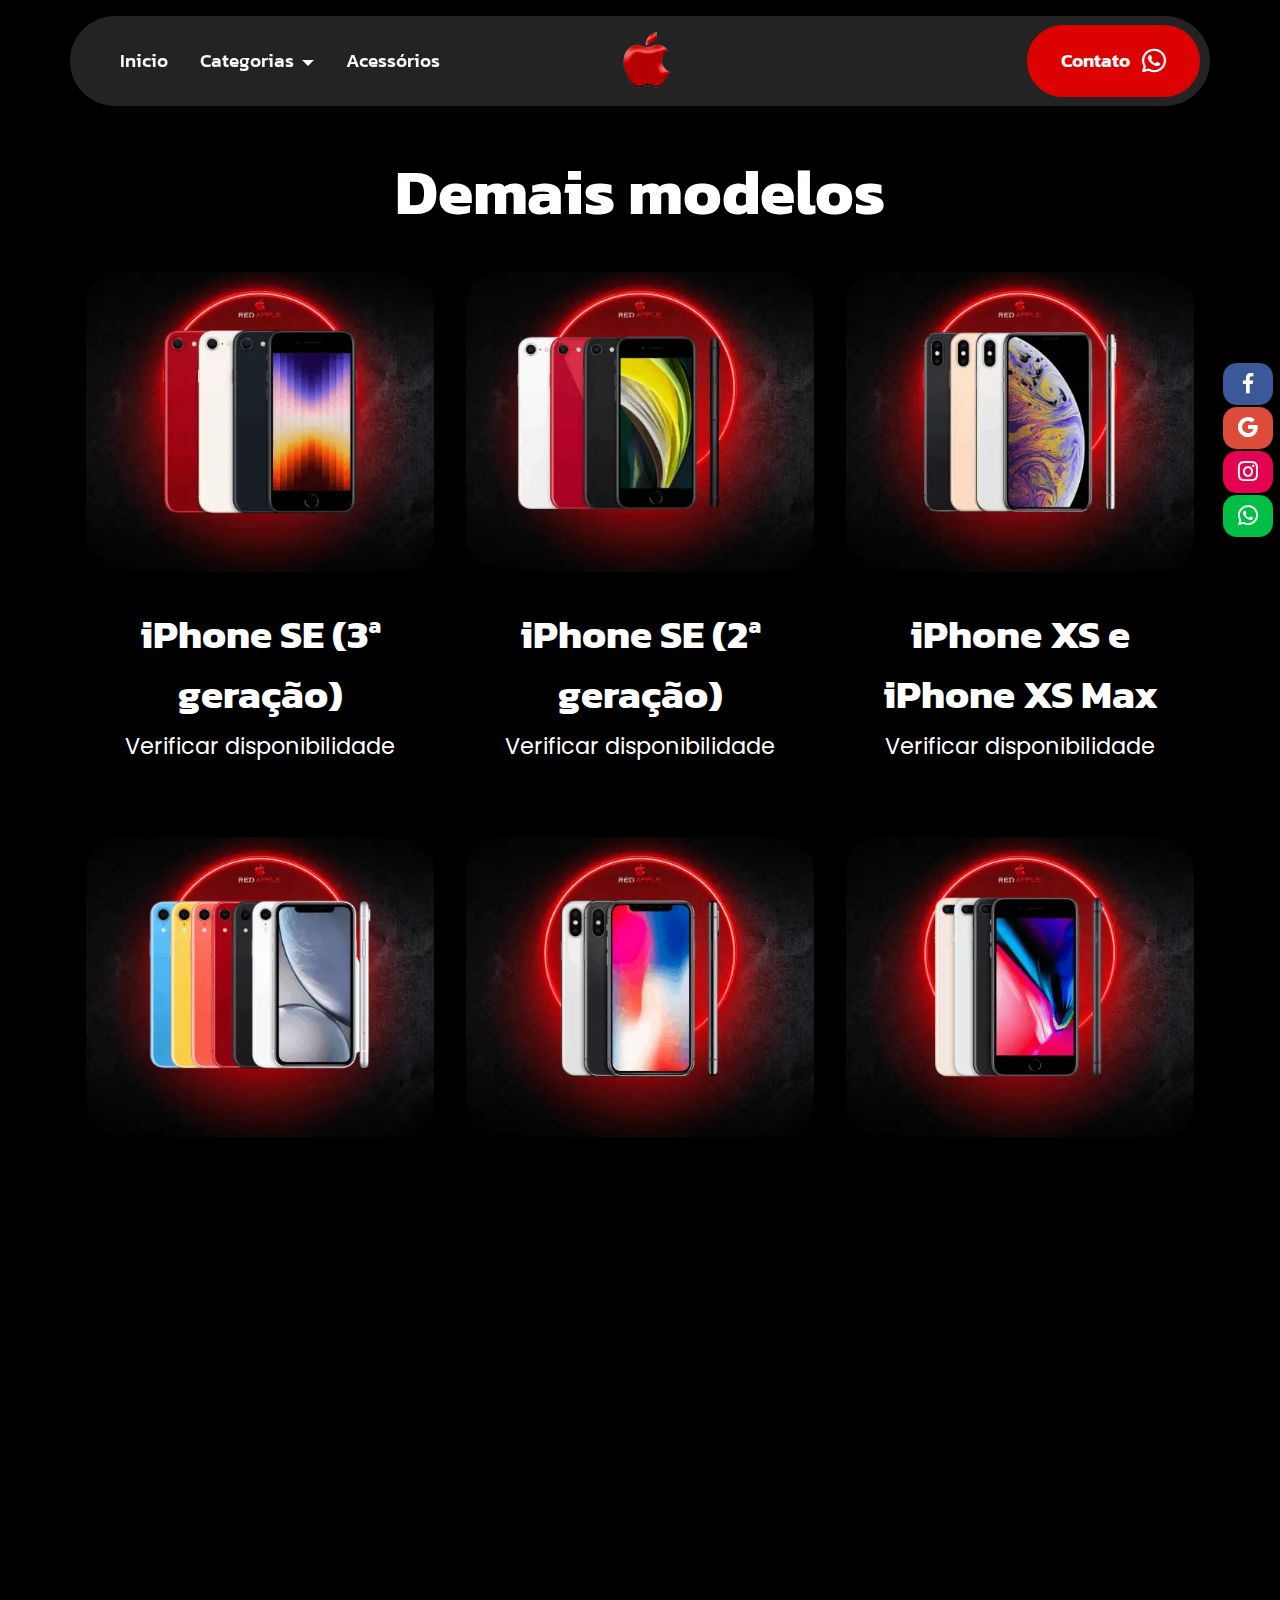
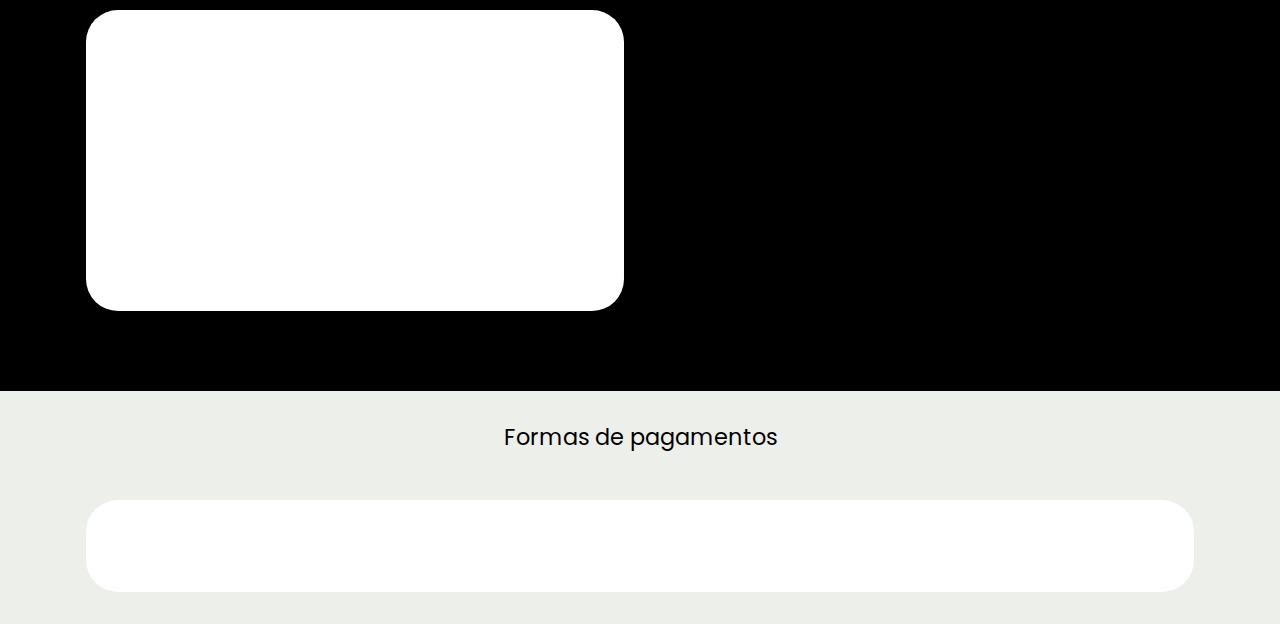
==== commit ed2502c7: "update html" ====
--- a/demaismodelos.html
+++ b/demaismodelos.html
@@ -39,7 +39,7 @@
 		<div class="container">
 			<div class="navbar-brand">
 				<span class="navbar-logo">
-					<a href="index.html">
+					<a href="index">
 						<img src="assets/images/logoredapple.pdf-2-128x128.png" alt="Mobirise Website Builder" style="height: 4rem;">
 					</a>
 				</span>
@@ -55,13 +55,13 @@
 			</button>
 			<div class="collapse navbar-collapse" id="navbarSupportedContent">
 				<ul class="navbar-nav nav-dropdown" data-app-modern-menu="true"><li class="nav-item">
-						<a class="nav-link link text-white display-4" href="index.html">Inicio</a>
+						<a class="nav-link link text-white display-4" href="index">Inicio</a>
 					</li>
 					<li class="nav-item dropdown">
-						<a class="nav-link link dropdown-toggle text-white display-4" href="https://mobiri.se" aria-expanded="false" data-toggle="dropdown-submenu" data-bs-toggle="dropdown" data-bs-auto-close="outside">Categorias</a><div class="dropdown-menu" aria-labelledby="dropdown-712"><a class="show dropdown-item text-white text-primary display-4" href="iPhone15Pro.html">iPhone 15 Pro<br></a><a class="dropdown-item text-white text-primary display-4" href="iPhone15.html">iPhone 15<br></a><a class="text-white dropdown-item text-primary display-4" href="iPhone14Pro.html">iPhone 14 Pro<br></a><a class="show dropdown-item text-white text-primary display-4" href="iPhone14.html">iPhone 14<br></a><a class="text-white show dropdown-item text-primary display-4" href="iPhone13Pro.html">iPhone 13 Pro</a><a class="text-white show dropdown-item text-primary display-4" href="iPhone13.html">iPhone 13&nbsp;</a><a class="text-white dropdown-item text-primary display-4" href="iPhone12Pro.html">iPhone 12 Pro</a><a class="text-white show dropdown-item text-primary display-4" href="iPhone12.html">iPhone 12</a><a class="text-white dropdown-item text-primary display-4" href="iPhone11Pro.html">iPhone 11 Pro</a><a class="text-white show dropdown-item text-primary display-4" href="iPhone11.html">iPhone 11</a><a class="text-white show dropdown-item text-primary display-4" href="demaismodelos.html">Demais modelos</a></div>
+						<a class="nav-link link dropdown-toggle text-white display-4" href="https://mobiri.se" aria-expanded="false" data-toggle="dropdown-submenu" data-bs-toggle="dropdown" data-bs-auto-close="outside">Categorias</a><div class="dropdown-menu" aria-labelledby="dropdown-712"><a class="show dropdown-item text-white text-primary display-4" href="iPhone15Pro">iPhone 15 Pro<br></a><a class="dropdown-item text-white text-primary display-4" href="iPhone15">iPhone 15<br></a><a class="text-white dropdown-item text-primary display-4" href="iPhone14Pro">iPhone 14 Pro<br></a><a class="show dropdown-item text-white text-primary display-4" href="iPhone14">iPhone 14<br></a><a class="text-white show dropdown-item text-primary display-4" href="iPhone13Pro">iPhone 13 Pro</a><a class="text-white show dropdown-item text-primary display-4" href="iPhone13">iPhone 13&nbsp;</a><a class="text-white dropdown-item text-primary display-4" href="iPhone12Pro">iPhone 12 Pro</a><a class="text-white show dropdown-item text-primary display-4" href="iPhone12">iPhone 12</a><a class="text-white dropdown-item text-primary display-4" href="iPhone11Pro">iPhone 11 Pro</a><a class="text-white show dropdown-item text-primary display-4" href="iPhone11">iPhone 11</a><a class="text-white show dropdown-item text-primary display-4" href="demaismodelos">Demais modelos</a></div>
 					</li>
 					<li class="nav-item">
-						<a class="nav-link link text-white text-primary display-4" href="index.html#features013-4x">Acessórios</a>
+						<a class="nav-link link text-white text-primary display-4" href="index#features013-4x">Acessórios</a>
 					</li></ul>
 				
 				<div class="navbar-buttons mbr-section-btn"><a class="btn btn-danger display-4" href="https://wa.me/5583987580473" target="_blank"><span class="socicon socicon-whatsapp mbr-iconfont mbr-iconfont-btn"></span>Contato&nbsp;</a></div>
